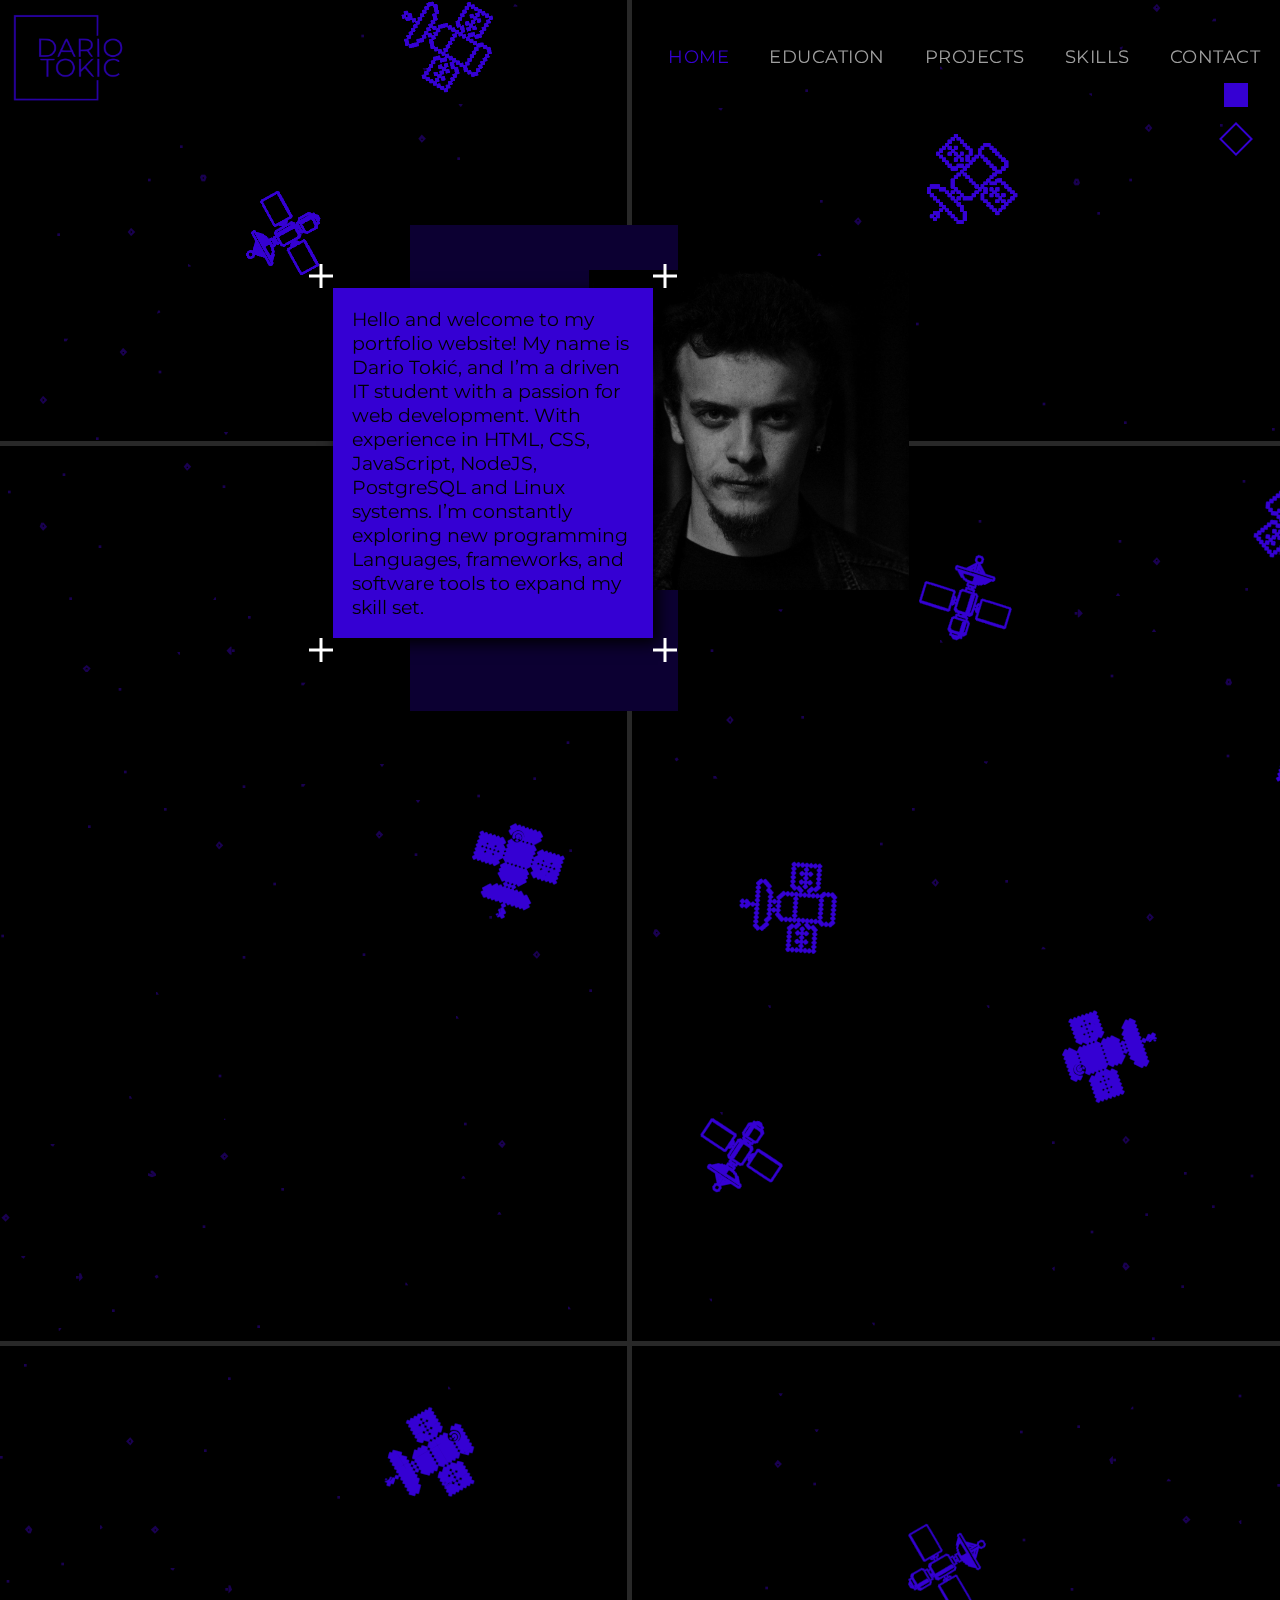
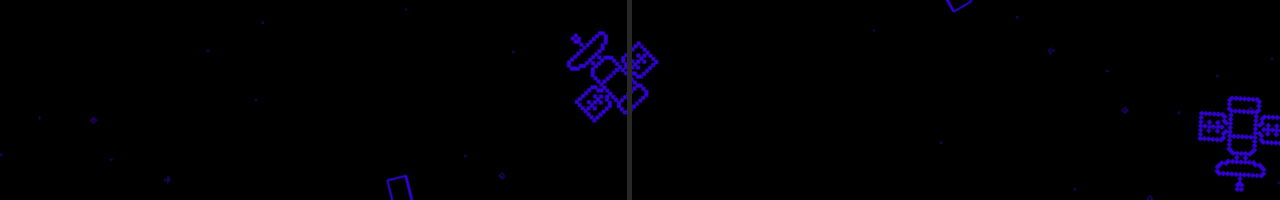
==== index.html @ 9377330e "first commit" ====
<!DOCTYPE html>
<html lang="en">
<head>
    <meta charset="UTF-8">
    <meta http-equiv="X-UA-Compatible" content="IE=edge">
    <meta name="viewport" content="width=device-width, initial-scale=1.0">
    <link rel="stylesheet" href="/css/main.css">
    <link rel="stylesheet" href="/css/index.css">
    <script defer src="app.js"></script>
    <link href='https://fonts.googleapis.com/css?family=Montserrat' rel='stylesheet'>
    <title>Dario Tokic</title>
</head>
<body>
    <a href=""><img id="logo" src="/images/portfolioLogo.png" alt=""></a>
    <div id="menu">
        <a href="#page_title" style="color: #3500d3">HOME</a>
        <a href="sites/education.html">EDUCATION</a>
        <a href="sites/projects.html">PROJECTS</a>
        <a href="sites/skills.html">SKILLS</a>
        <a href="sites/contact.html">CONTACT</a>
    </div>
    <main>
        <ul class="navigation">
            <li class="selected"></li>
            <li></li>
        </ul>
        <section>
            <div class="line1"></div>
            <div class="line2"></div>
            <div class="back hidden" id="back1"></div>
            <div class="hidden" id="profilePicDiv">
                <img id="profilePic" src="/images/darioBilke.jpg" alt="">
            </div>
            <div class="frame hidden" id="pl1">
                <p>
                    Hello and welcome to my portfolio website! My name is Dario Tokić, 
                    and I’m a driven IT student with a passion for web development. 
                    With experience in HTML, CSS, JavaScript, NodeJS, PostgreSQL and 
                    Linux systems. I’m constantly exploring new programming Languages, 
                    frameworks, and software tools to expand my skill set.
                </p>
                <img class="hidden plus n w" src="/images/plus.png" alt="">
                <img class="hidden plus n e" src="/images/plus.png" alt="">
                <img class="hidden plus s e" src="/images/plus.png" alt="">
                <img class="hidden plus s w" src="/images/plus.png" alt="">
            </div>
        </section>
        <section>
            <div class="line1"></div>
            <div class="line2"></div>
            <div class="back hidden" id="back2"></div>
            <div class="frame hidden" id="pl2">
                <p>
                    In my free time I stay up-to-date with the latest tech trends, with
                    a particular interest in mobile app development and the opportunities 
                    it offers for improving user experiences.
                </p>
                <img class="hidden plus n w" src="/images/plus.png" alt="">
                <img class="hidden plus n e" src="/images/plus.png" alt="">
                <img class="hidden plus s e" src="/images/plus.png" alt="">
                <img class="hidden plus s w" src="/images/plus.png" alt="">
            </div>
            <div class="backGray hidden"></div>
            <div class="frame hidden" id="pl3">
                <p>
                    Please feel free to explore my portfolio website to learn about my 
                    skills and experience. If you have any questions or would like to 
                    collaborate on a project, don’t hesitate to get in touch. Thank you 
                    for visiting!
                </p>
                <img class="hidden plus n w" src="/images/plus.png" alt="">
                <img class="hidden plus n e" src="/images/plus.png" alt="">
                <img class="hidden plus s e" src="/images/plus.png" alt="">
                <img class="hidden plus s w" src="/images/plus.png" alt="">
            </div>
            
        </section>
    </main>

</body>
</html>
---- css/main.css ----
* {
    padding: 0;
    margin: 0;
    font-family: 'Montserrat';
}

html, body {
    overflow-x: hidden;
}

#logo {
    position: fixed;
    z-index: 1;
    width: 184px;
    height: 115px;
    left: -10px;
    top: 0px;
    transition: all 0.3s;
}

#logo:hover {
    transform: scale(1.2);
}

#menu {
    position: fixed;
    z-index: 1;
    right: 0;
    top: 2.8rem;
    display: flex;
    align-items: center;
    justify-content: space-around;
    margin: auto;

    
    font-style: normal;
    font-weight: 400;
    font-size: 1.1rem;
    line-height: 24px;
}

#menu a {
    position: relative;
    text-decoration: none;
    margin: 0 10px;
    color: #a0a0a0;
    letter-spacing: 0.5px;
    padding: 0 10px;
}

#menu a:after {
    content: "";
    position: absolute;
    background-color: #3500d3;
    height: 3px;
    width: 0;
    left: 0;
    bottom:  -10px;
    transition: all 0.3s;
}

#menu a:hover {
    color: #fff;
}

#menu a:hover::after {
    width: 100%;
}

main {
    background-image: url('../images/portfolioWallpaper.png');
    background-position: center;
} 

.navigation {
    position: fixed;
    top: 5.2rem;
    right: 2rem;
    list-style: none;
    z-index: 1;
}

.navigation li {
    width: 20px;
    height: 20px;
    border: 2px solid #3500d3;
    margin-bottom: 20px;
    transform: rotate(45deg);
    transition: all 0.3s;
}

.navigation li:hover, .navigation li.selected {
    transform: rotate(0);
    background-color: #3500d3;
}

section {
    position: relative;
    height: 100vh;
    width: 100vw;
}

.hidden {
    opacity: 0;
    filter: blur(5px);
    transform: translateX(-100%);
    transition: all 1s;
}

.show {
    opacity: 1;
    filter: blur(0);
    transform: translateX(0);
}

section div {
    position: absolute;
}

section div:hover {
    transform: scale(1.02);
}

.line1 {
    background-color: #282828;
    width: 5px;
    height: 100vh;
    left: 49vw;
}

.line2 {
    background-color: #282828;
    height: 5px;
    width: 100vw;
    top: 49vh;
}

.back {
    background-color: #0c0032;
}

.backGray {
    background-color: #282828;
}

.frame {
    background-color: #3500d3;
    padding: 1.2rem;
    font-size: 1.2rem;
    height: auto;
    box-shadow: 5px 5px 15px #000;

}

.plus {
    height: 24px;
    position: absolute;
}

.frame .plus.n { top: -24px; }
.frame .plus.s { bottom: -24px}
.frame .plus.w { left: -24px}
.frame .plus.e { right: -24px}

.frame {
    padding: 1.2rem;
}

@media screen and (max-width: 900px) {

    #menu {
        font-size: 0.9rem;
    }

    .navigation li {
        height: 16px;
        width: 16px;
    }

    .frame {
        font-size: 1rem;
    }
}
---- css/index.css ----
#back1 {
    width: 21vw;
    height: 54vh;
    left: 32vw;
    top: 25vh
}

#profilePicDiv {
    left: 46vw;
    top:  30vh;
}

#profilePic {
    width: 25vw;
}

#pl1 {
    width: 22vw;
    left: 26vw;
    top: 32vh;
}


#back2 {
    width: 22vw;
    height: 70vh;
    left: 35vw;
    top: 20vh;
}

#pl2 {
    width: 25vw;
    left: 20vw;
    top: 23vh;
}

.backGray {
    width: 20vw;
    height: 16vw;
    left: 40vw;
    top: 46vh;
}

#pl3 {
    width: 25vw;
    left: 48vw;
    top: 49vh;
}

@media screen and (max-width: 900px) {
    #back1 {
        width: 50vw;
        height: 50vh;
        left: 26vw;
        top: 28vh
    }

    #profilePicDiv {
        left: 44vw;
        top:  18vh;
    }

    #profilePic {
        width: 40vw;
    }

    #pl1 {
        width: 38vw;
        left: 20vw;
        top: 52vh;
    }

    #back2 {
        width: 46vw;
        height: 40vh;
        left: 24vw;
        top: 24vh;
    }
    
    #pl2 {
        width: 34vw;
        left: 16vw;
        top: 20vh;
    }
    
    .backGray {
        width: 30vw;
        height: 20vw;
        left: 36vw;
        top: 45vh;
    }
    
    #pl3 {
        width: 32vw;
        left: 42vw;
        top: 50vh;
    }
}

@media screen and (max-width: 450px) {
    
    #profilePicDiv {
        left: 40vw;
    }

    #profilePic {
        width: 50vw;
    }

    #pl1 {
        width: 48vw;
        left: 16vw;
        top: 46vh;
    }
    #back2 {
        width: 54vw;
        height: 50vh;
    }

    #pl2 {
        width: 46vw;
        left: 14vw;
        top: 16vh;
    }
    
    .backGray {
        width: 40vw;
        height: 30vw;
        left: 28vw;
        top: 54vh;
    }
    
    #pl3 {
        width: 44vw;
        left: 36vw;
        top: 56vh;
    }
}
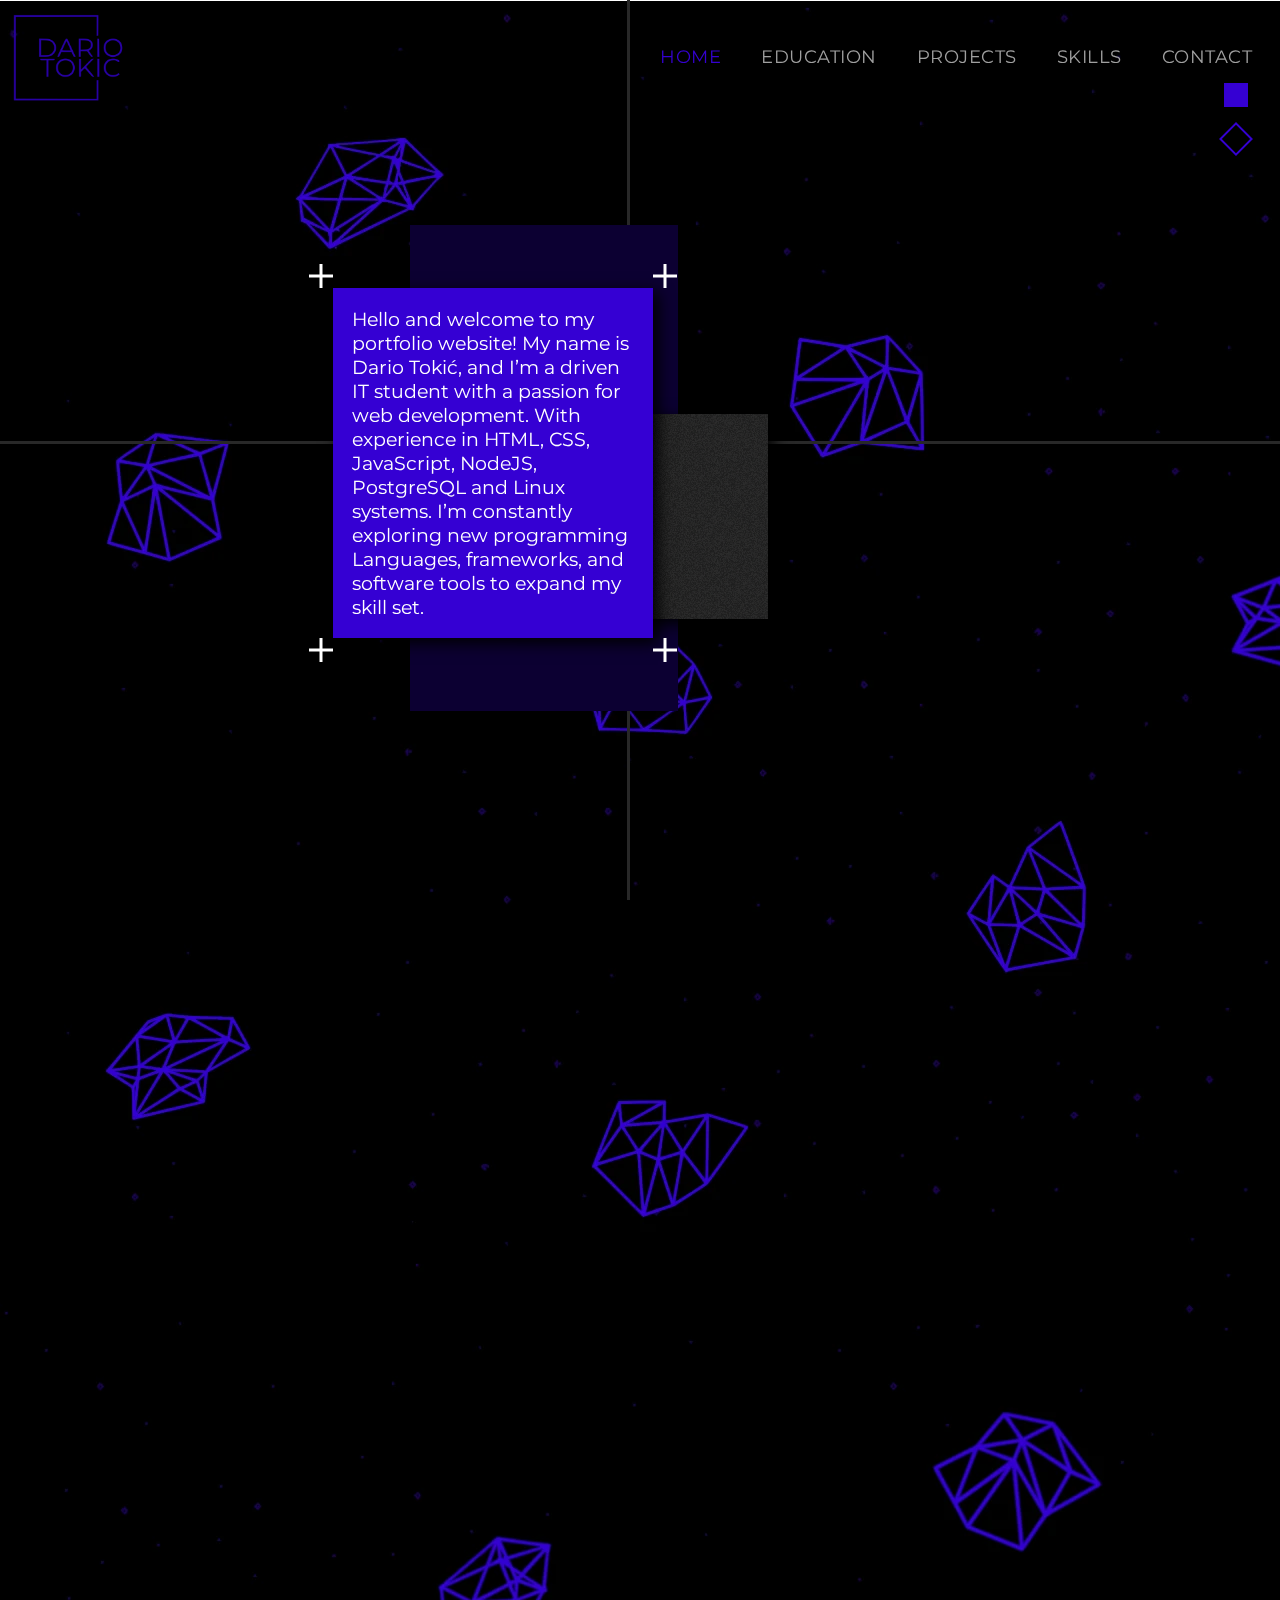
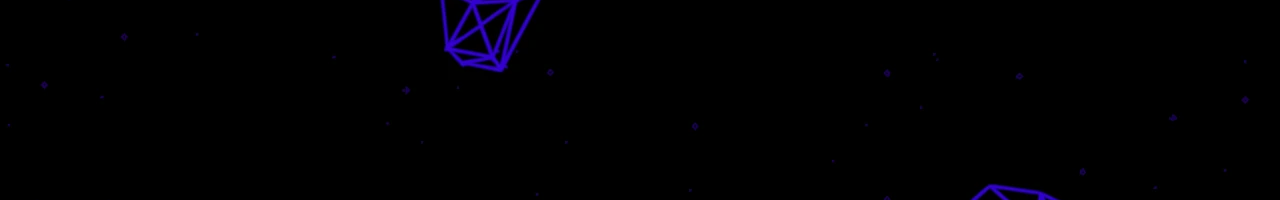
==== commit cd2a8b7f: "added gray background blocks and links to projects" ====
--- a/index.html
+++ b/index.html
@@ -12,24 +12,37 @@
 </head>
 <body>
     <a href=""><img id="logo" src="/images/portfolioLogo.png" alt=""></a>
-    <div id="menu">
+    <div id="menu" class="desktop">
         <a href="#page_title" style="color: #3500d3">HOME</a>
         <a href="sites/education.html">EDUCATION</a>
         <a href="sites/projects.html">PROJECTS</a>
         <a href="sites/skills.html">SKILLS</a>
         <a href="sites/contact.html">CONTACT</a>
     </div>
+    <div id="menuMobile">
+        <img id="ham" src="/images/menu.png" alt="">
+        <div id="menuMobileDiv">
+            <img id="exit" src="/images/plus.png" alt="">
+            <a href="#page_title" style="color: #3500d3">HOME</a>
+            <a href="sites/education.html">EDUCATION</a>
+            <a href="sites/projects.html">PROJECTS</a>
+            <a href="sites/skills.html">SKILLS</a>
+            <a href="sites/contact.html">CONTACT</a>
+            <img id="menuLogo" src="/images/portfolioLogo.png" alt="">
+        </div>
+    </div>
     <main>
         <ul class="navigation">
             <li class="selected"></li>
             <li></li>
         </ul>
+        <div class="line1"></div>
+        <div class="line2"></div>
         <section>
-            <div class="line1"></div>
-            <div class="line2"></div>
             <div class="back hidden" id="back1"></div>
+            <div id="backGray1" class="backGray hidden"></div>
             <div class="hidden" id="profilePicDiv">
-                <img id="profilePic" src="/images/darioBilke.jpg" alt="">
+                <img id="profilePic" src="/images/darioBilke.webp" alt="">
             </div>
             <div class="frame hidden" id="pl1">
                 <p>
@@ -46,9 +59,8 @@
             </div>
         </section>
         <section>
-            <div class="line1"></div>
-            <div class="line2"></div>
             <div class="back hidden" id="back2"></div>
+            <div id="backGray2" class="backGray hidden"></div>
             <div class="frame hidden" id="pl2">
                 <p>
                     In my free time I stay up-to-date with the latest tech trends, with
@@ -60,7 +72,6 @@
                 <img class="hidden plus s e" src="/images/plus.png" alt="">
                 <img class="hidden plus s w" src="/images/plus.png" alt="">
             </div>
-            <div class="backGray hidden"></div>
             <div class="frame hidden" id="pl3">
                 <p>
                     Please feel free to explore my portfolio website to learn about my 
--- a/css/main.css
+++ b/css/main.css
@@ -6,6 +6,14 @@
 
 html, body {
     overflow-x: hidden;
+}
+
+body {
+    background-image: url('../images/portfolioWallpaper.webp');
+}
+
+p {
+    color: #fff;
 }
 
 #logo {
@@ -25,7 +33,7 @@
 #menu {
     position: fixed;
     z-index: 1;
-    right: 0;
+    right: 8px;
     top: 2.8rem;
     display: flex;
     align-items: center;
@@ -67,10 +75,9 @@
     width: 100%;
 }
 
-main {
-    background-image: url('../images/portfolioWallpaper.png');
-    background-position: center;
-} 
+#menuMobile {
+    display: none;
+}
 
 .navigation {
     position: fixed;
@@ -87,6 +94,7 @@
     margin-bottom: 20px;
     transform: rotate(45deg);
     transition: all 0.3s;
+    background-color: #000;
 }
 
 .navigation li:hover, .navigation li.selected {
@@ -96,7 +104,7 @@
 
 section {
     position: relative;
-    height: 100vh;
+    min-height: 100vh;
     width: 100vw;
 }
 
@@ -122,15 +130,17 @@
 }
 
 .line1 {
+    position: fixed;
     background-color: #282828;
-    width: 5px;
+    width: 3px;
     height: 100vh;
     left: 49vw;
 }
 
 .line2 {
+    position: fixed;
     background-color: #282828;
-    height: 5px;
+    height: 3px;
     width: 100vw;
     top: 49vh;
 }
@@ -140,7 +150,8 @@
 }
 
 .backGray {
-    background-color: #282828;
+    background-image: url("../images/bg2.png");
+    box-shadow: 5px 5px 15px #000;
 }
 
 .frame {
@@ -181,3 +192,61 @@
         font-size: 1rem;
     }
 }
+
+@media screen and (max-width: 650px) {
+
+    .desktop a {
+        display: none;
+    }
+
+    #menuMobile {
+        display: block;
+        position: fixed;
+        top: 22px;
+        right: 22px;
+        z-index: 2;
+    }
+
+    #ham {
+        height: 40px;
+    }
+
+    #menuMobileDiv {
+        position: fixed;
+        height: 100%;
+        top: 0;
+        right: -80%;
+        background-color: #0c0032;
+        display: flex;
+        flex-direction: column;
+        transition: all 0.3s;
+    }
+
+    #exit {
+        height: 40px;
+        width: 40px;
+        transform: rotate(45deg);
+        margin: 22px 22px 0 120px;
+        transition: all 0.3s;
+    }
+
+    #menuMobileDiv a {
+        text-decoration: none;
+        color: #fff;
+        margin: 1rem 4rem 0 20px;
+    }
+
+    #menuLogo {
+        position: absolute;
+        width: 200px;
+        bottom: 1rem;
+        left: 0.8rem;
+    }
+
+}
+
+@media screen and (max-width: 350px) {
+    p {
+        font-size: 0.8rem;
+    }
+}